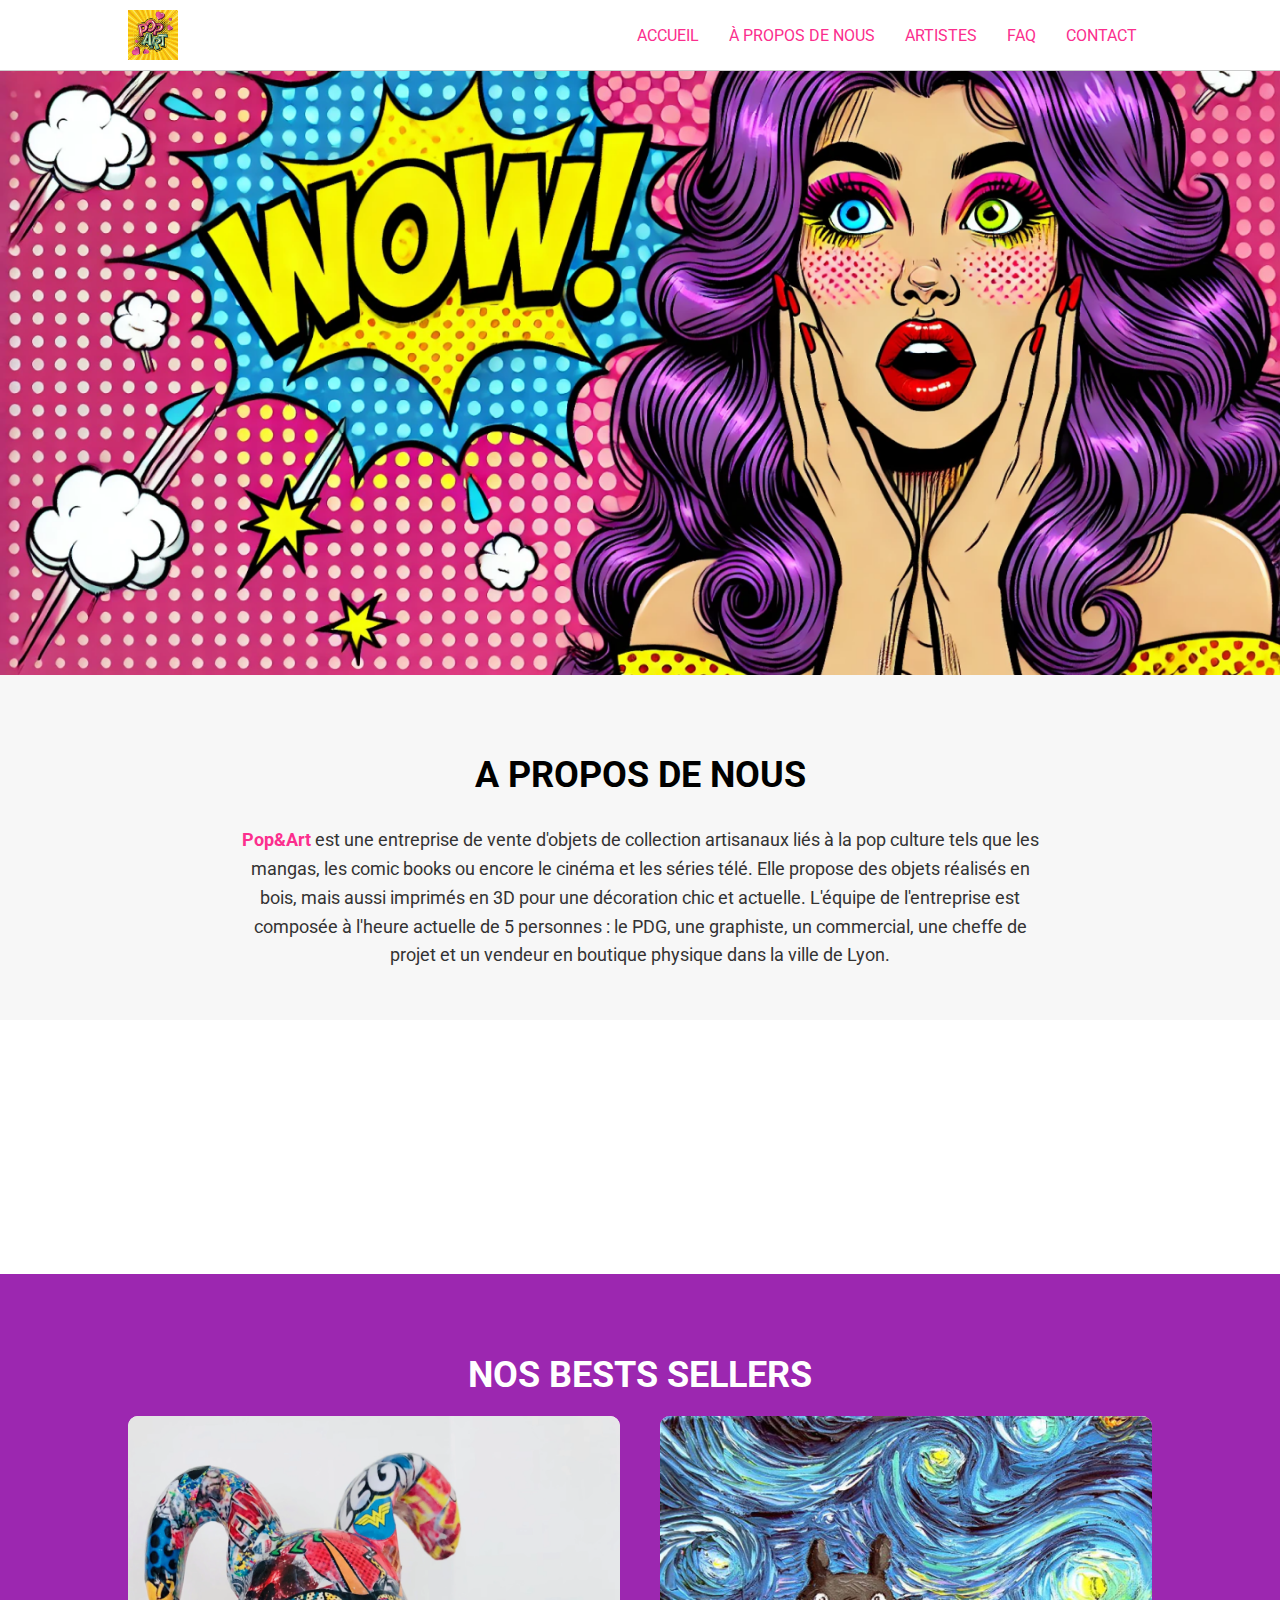
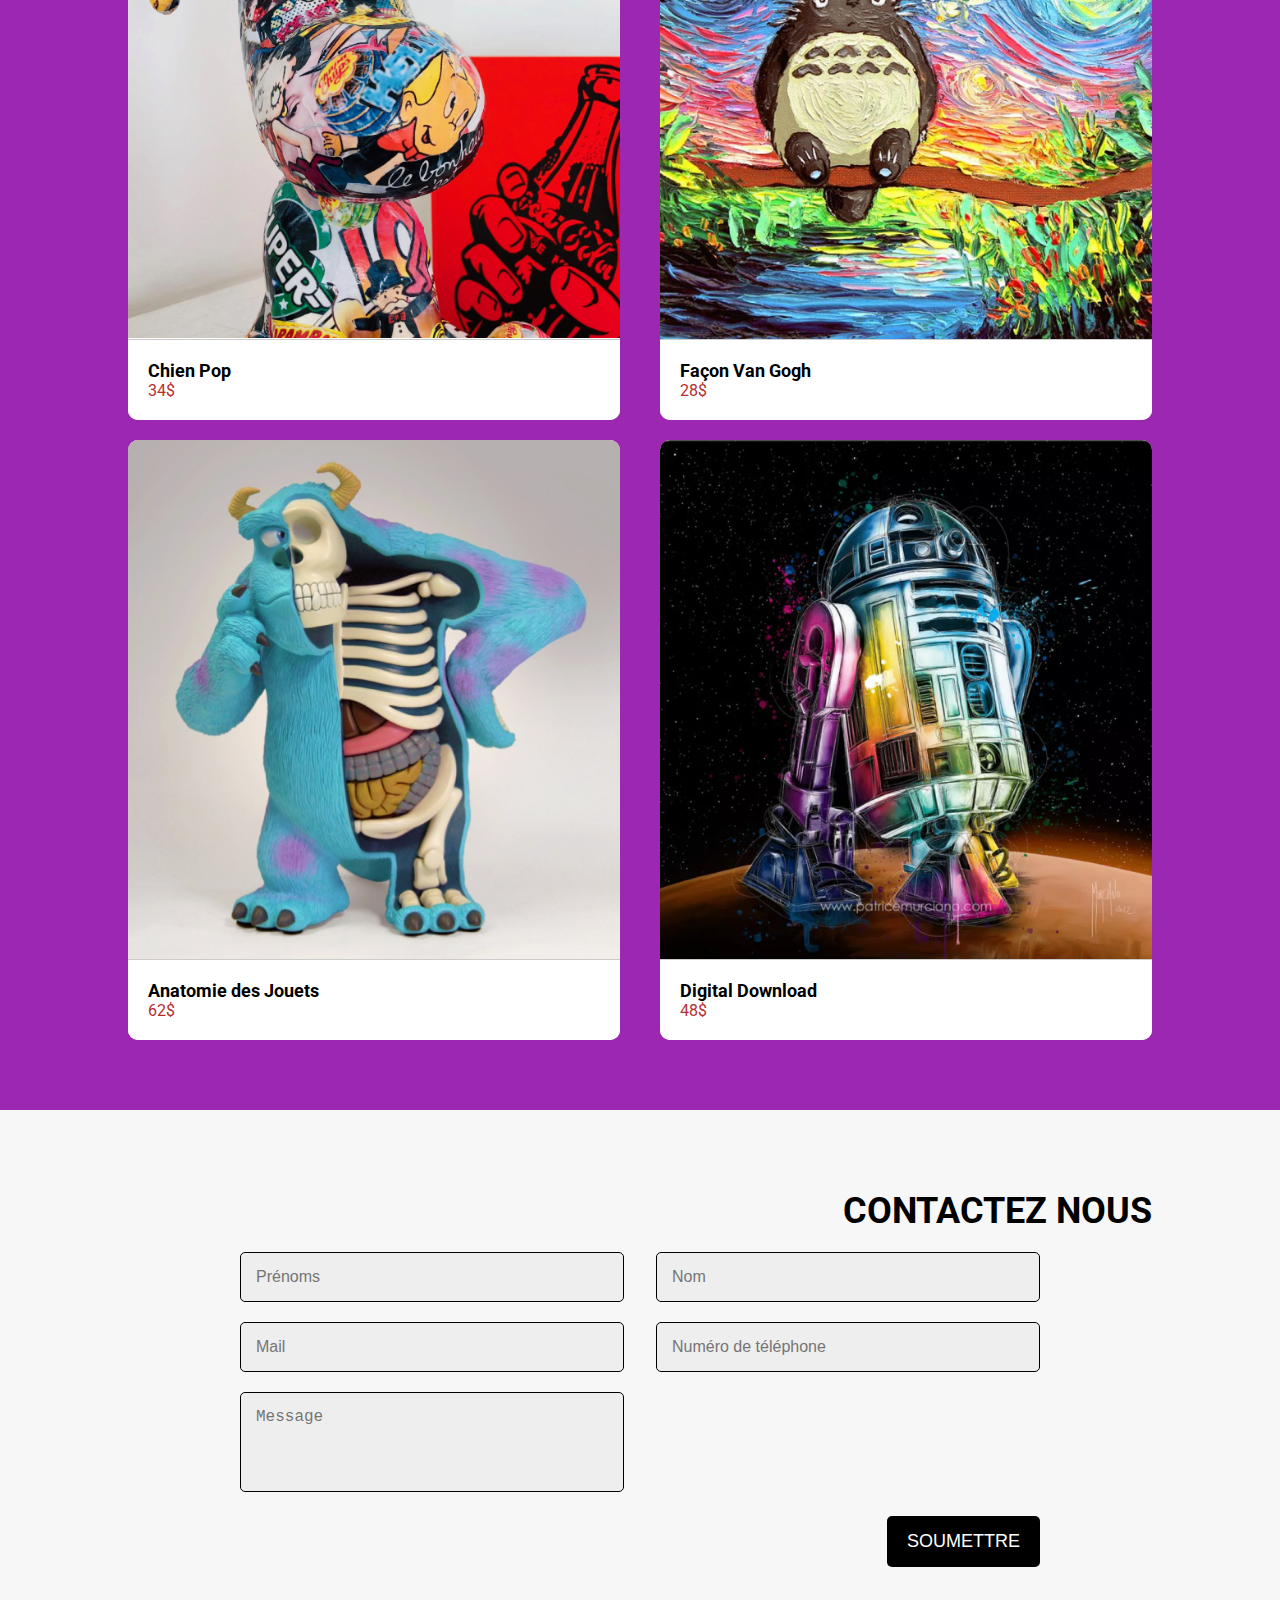
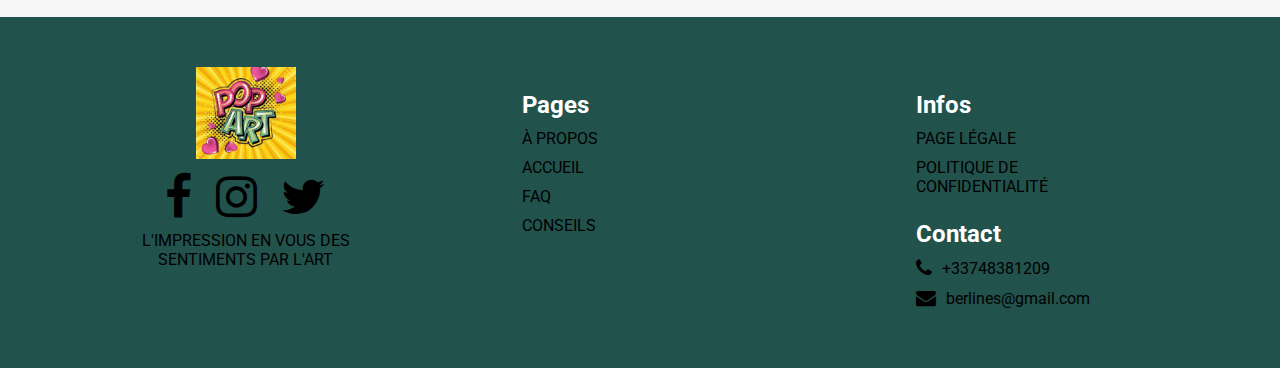
==== index.html @ 2b0f6c6a "Update index.html" ====
<!DOCTYPE html>
<html lang="en">
<head>
    <meta charset="UTF-8">
    <meta name="viewport" content="width=device-width, initial-scale=1.0">
    <title>Pop&Art</title>
    <link rel="stylesheet" href="styles.css">
    <link rel="stylesheet" href="https://cdnjs.cloudflare.com/ajax/libs/font-awesome/4.7.0/css/font-awesome.min.css">
    <link href="https://fonts.googleapis.com/css2?family=Roboto:wght@400;700&display=swap" rel="stylesheet">
</head>
<body>
<!-- Top Header -->
<header class="top-header">
    <div class="container header-container">
        <img src="img/logo.png" alt="Pop&Art Logo" class="logo">
        <nav class="main-menu">
            <ul>
    <li><a href="a-propos.html" target="_blank">ACCUEIL</a></li>
    <li><a href="index.html" target="_blank">À PROPOS DE NOUS </a></li>
    <li><a href="faq.html" target="_blank">ARTISTES </a></li>
    <li><a href="conseils.html" target="_blank">FAQ </a>
    <li><a href="contact.html" class="btn-contact">CONTACT</a></li>
            </ul>
        </nav>
    </div>
</header>

<!-- Main Banner -->
<section class="main-banner">
    <img src="img/banner.png" alt="Main Banner">
</section>

<!-- About Us -->
<section class="about-us">
    <div class="container">
        <h2>A PROPOS DE NOUS</h2>
        <p><span class="logo-title"><strong>Pop&Art</strong></span> est une entreprise de vente d'objets de collection artisanaux liés à la pop culture tels que les mangas, les comic books ou encore le cinéma et les séries télé. Elle propose des objets réalisés en bois, mais aussi imprimés en 3D pour une décoration chic et actuelle. L'équipe de l'entreprise est composée à l'heure actuelle de 5 personnes : le PDG, une graphiste, un commercial, une cheffe de projet et un vendeur en boutique physique dans la ville de Lyon.</p>
    </div>
</section>

<!-- Video Section -->
<section class="video-section">
    <div class="container">
        <video src="img/video.mp4" autoplay muted loop></video>
    </div>
</section>

<!-- Best Sellers -->
<section class="best-sellers">
    <div class="container">
        <h2>NOS BESTS SELLERS</h2>
        <div class="product-grid">
            <div class="product-card">
                <img src="img/chien-pop.png" alt="Chien Pop">
                <div class="product-info">
                    <h3>Chien Pop</h3>
                    <p>34$</p>
                </div>
            </div>
            <div class="product-card">
                <img src="img/facon-van-gogh.png" alt="Façon Van Gogh">
                <div class="product-info">
                    <h3>Façon Van Gogh</h3>
                    <p>28$</p>
                </div>
            </div>
            <div class="product-card">
                <img src="img/anatomie-des-jouets.png" alt="Anatomie des Jouets">
                <div class="product-info">
                    <h3>Anatomie des Jouets</h3>
                    <p>62$</p>
                </div>
            </div>
            <div class="product-card">
                <img src="img/digital-download.png" alt="Digital Download">
                <div class="product-info">
                    <h3>Digital Download</h3>
                    <p>48$</p>
                </div>
            </div>
        </div>
    </div>
</section>

<!-- Contact Us -->
<section class="contact-us">
    <div class="container">
        <h2>CONTACTEZ NOUS</h2>

        <form onsubmit="onSubmit(event)">
            <div id="success-message" class="alert-success" style="display: none">
                Merci de nous avoir contacté.
            </div>

            <div class="form-row">
                <div class="form-group">
                    <input type="text" id="prenom" name="prenom" placeholder="Prénoms" required>
                </div>
                <div class="form-group">
                    <input type="text" id="nom" name="nom" placeholder="Nom" required>
                </div>
            </div>
            <div class="form-row">
                <div class="form-group">
                    <input type="email" id="mail" name="mail" placeholder="Mail" required>
                </div>
                <div class="form-group">
                    <input type="text" id="numero" name="numero" placeholder="Numéro de téléphone" required>
                </div>
            </div>
            <div class="form-group">
                <textarea id="message" name="message" rows="5" placeholder="Message" required></textarea>
            </div>
            <button type="submit" class="submit-btn">SOUMETTRE</button>
        </form>
    </div>
</section>

<!-- Footer -->
<footer>
    <div class="container footer-container">
        <div class="footer-section footer-center">
            <img src="img/footer-logo.png" alt="Pop&Art Logo" class="footer-logo">
            <div class="social-media">
                <a href="#"><i class="fa fa-facebook fa-3x"></i></a>
                <a href="#"><i class="fa fa-instagram fa-3x"></i></a>
                <a href="#"><i class="fa fa-twitter fa-3x"></i></a>
            </div>
            <p>L'IMPRESSION EN VOUS DES SENTIMENTS PAR L'ART</p>
        </div>
        <div class="footer-section">
            <h3>Pages</h3>
            <ul>
    <li><a href="a-propos.html" target="_blank">À PROPOS</a></li>
    <li><a href="index.html" target="_blank">ACCUEIL</a></li>
    <li><a href="faq.html" target="_blank">FAQ</a></li>
    <li><a href="conseils.html" target="_blank">CONSEILS</a></li>
           </div>
       <div class="footer-section">
    <h3>Infos</h3>
    <ul>
        <li><a href="page-legale.html" target="_blank">PAGE LÉGALE</a></li>
        <li><a href="politique-confidentialite.html" target="_blank">POLITIQUE DE CONFIDENTIALITÉ</a></li>
    </ul>
        <div class="footer-section">
            <h3>Contact</h3>
            <ul>
                <li><a href="tel:+33748381209"><i class="fa fa-phone"></i> +33748381209</a></li>
                <li><a href="mailto:berlines@gmail.com"><i class="fa fa-envelope"></i> berlines@gmail.com</a></li>
            </ul>
        </div>
    </div>
</footer>
</body>

<script>
    function onSubmit(event) {
        event.preventDefault();
        document.getElementById('success-message').style.display = 'block';
        event.target.reset();
    }
</script>
</html>
---- styles.css ----
/* styles.css */

body {
    font-family: 'Roboto', sans-serif;
    margin: 0;
    padding: 0;
    box-sizing: border-box;
}

.container {
    width: 80%;
    margin: 0 auto;
}

.top-header {
    background-color: #fff;
    padding: 10px 0;
    border-bottom: 1px solid #ccc;
}

.header-container {
    display: flex;
    justify-content: space-between;
    align-items: center;
}

.top-header .logo {
    max-height: 50px;
}

.main-menu ul {
    list-style: none;
    margin: 0;
    padding: 0;
    display: flex;
}

.main-menu ul li {
    margin: 0 15px;
}

.main-menu ul li a {
    text-decoration: none;
    color: #FB2E8D; /* Default text color */
    transition: color 0.3s ease;
}

.main-menu ul li a:hover,
.main-menu ul li a:active,
.main-menu ul li a.contact-btn {
    color: #d3a4f6; /* Hover and active state */
}

.contact-btn {
    background-color: #d3a4f6;
    padding: 5px 10px;
    border-radius: 5px;
    color: #fff !important; /* Ensuring the text color in contact button is also correct */
}

.main-banner img {
    width: 100%;
    display: block;
}

.about-us {
    text-align: center;
    padding: 50px 0;
    background-color: #f7f7f7;
}

.about-us .logo-title {
    color: #FC2F8E;
}

.about-us h2 {
    font-size: 36px;
    color: black;
}

.about-us p {
    font-size: 18px;
    color: #333;
    max-width: 800px;
    margin: 20px auto 0;
    line-height: 1.6;
}

.video-section {
    text-align: center;
    padding: 50px 0;
    background-color: #fff;
}

.video-section video {
    width: 100%;
    max-width: 800px;
    height: auto;
    border: none;
}

.best-sellers {
    background-color: #9c27b0;
    color: #fff;
    padding: 50px 0;
}

.best-sellers h2 {
    text-align: center;
    font-size: 36px;
    margin-bottom: 20px;
}

.product-grid {
    display: flex;
    flex-wrap: wrap;
    justify-content: space-between;
}

.product-card {
    background-color: #fff;
    color: #333;
    width: 48%;
    margin-bottom: 20px;
    border-radius: 10px;
    overflow: hidden;
    text-align: left;
    display: flex;
    flex-direction: column;
    justify-content: space-between;
}

.product-card img {
    width: 100%;
    height: auto;
}

.product-info {
    background-color: #fff;
    padding: 20px;
    border-top: 1px solid #ccc;
}

.product-info h3 {
    font-size: 18px;
    color: #000;
    margin: 0;
}

.product-info p {
    font-size: 16px;
    color: #B62D2D;
    margin: 0;
}

.contact-us {
    text-align: right;
    padding: 50px 0;
    background-color: #f7f7f7;
}

.contact-us h2 {
    font-size: 36px;
    margin-bottom: 20px;
}

.contact-us form {
    max-width: 800px;
    margin: 0 auto;
}

.form-row {
    display: flex;
    justify-content: space-between;
}

.form-group {
    margin-bottom: 20px;
    width: 48%;
}

.form-group input,
.form-group textarea {
    width: 100%;
    padding: 15px;
    font-size: 16px;
    border: 1px solid #000;
    background-color: #eee;
    border-radius: 5px;
    box-sizing: border-box;
}

textarea {
    resize: none;
    height: 100px; /* Adjust height as needed */
}

button[type="submit"] {
    background-color: #000;
    color: #fff;
    padding: 15px 20px;
    border: none;
    border-radius: 5px;
    font-size: 18px;
    cursor: pointer;
    text-transform: uppercase;
}

footer {
    background-color: #22524C;
    color: #fff;
    padding: 50px 0;
    text-align: center;
}

.footer-container {
    display: flex;
    justify-content: space-between;
    align-items: flex-start;
}

.footer-section {
    width: 23%;
    text-align: left;
}

.footer-center {
    text-align: center;
}

.footer-logo {
    width: 100px;
    margin-bottom: 10px;
}

.social-media {
    margin-bottom: 10px;
}

.social-media a {
    margin: 0 10px;
    display: inline-block;
    color: black;
}

.footer-section h3 {
    font-size: 24px;
    margin-bottom: 10px;
}

.footer-section ul {
    list-style: none;
    padding: 0;
    margin: 0;
}

.footer-section ul li {
    margin: 10px 0;
}

.footer-section ul li a {
    color: black;
    text-decoration: none;
    display: flex;
    align-items: center;
}

.footer-section ul li a i {
    margin-right: 10px;
    font-size: 20px;
}

.footer-section p {
    color: black;
    margin-top: 10px;
}

/* Success Message Styles */
.alert-success {
    color: #155724;
    background-color: #d4edda;
    border-color: #c3e6cb;
    padding: 10px 20px;
    margin-bottom: 20px;
    border: 1px solid transparent;
    border-radius: 4px;
    text-align: center;
}

/* Media Queries for Responsiveness */
@media (max-width: 768px) {
    .header-container, .footer-container {
        flex-direction: column;
        align-items: center;
    }

    .main-menu ul {
        flex-direction: column;
        align-items: center;
    }

    .main-menu ul li {
        margin: 10px 0;
    }

    .product-grid {
        flex-direction: column;
        align-items: center;
    }

    .product-card {
        width: 90%;
    }

    .form-row {
        flex-direction: column;
    }

    .form-group {
        width: 100%;
    }

    .footer-section {
        width: 90%;
        margin-bottom: 20px;
    }
}
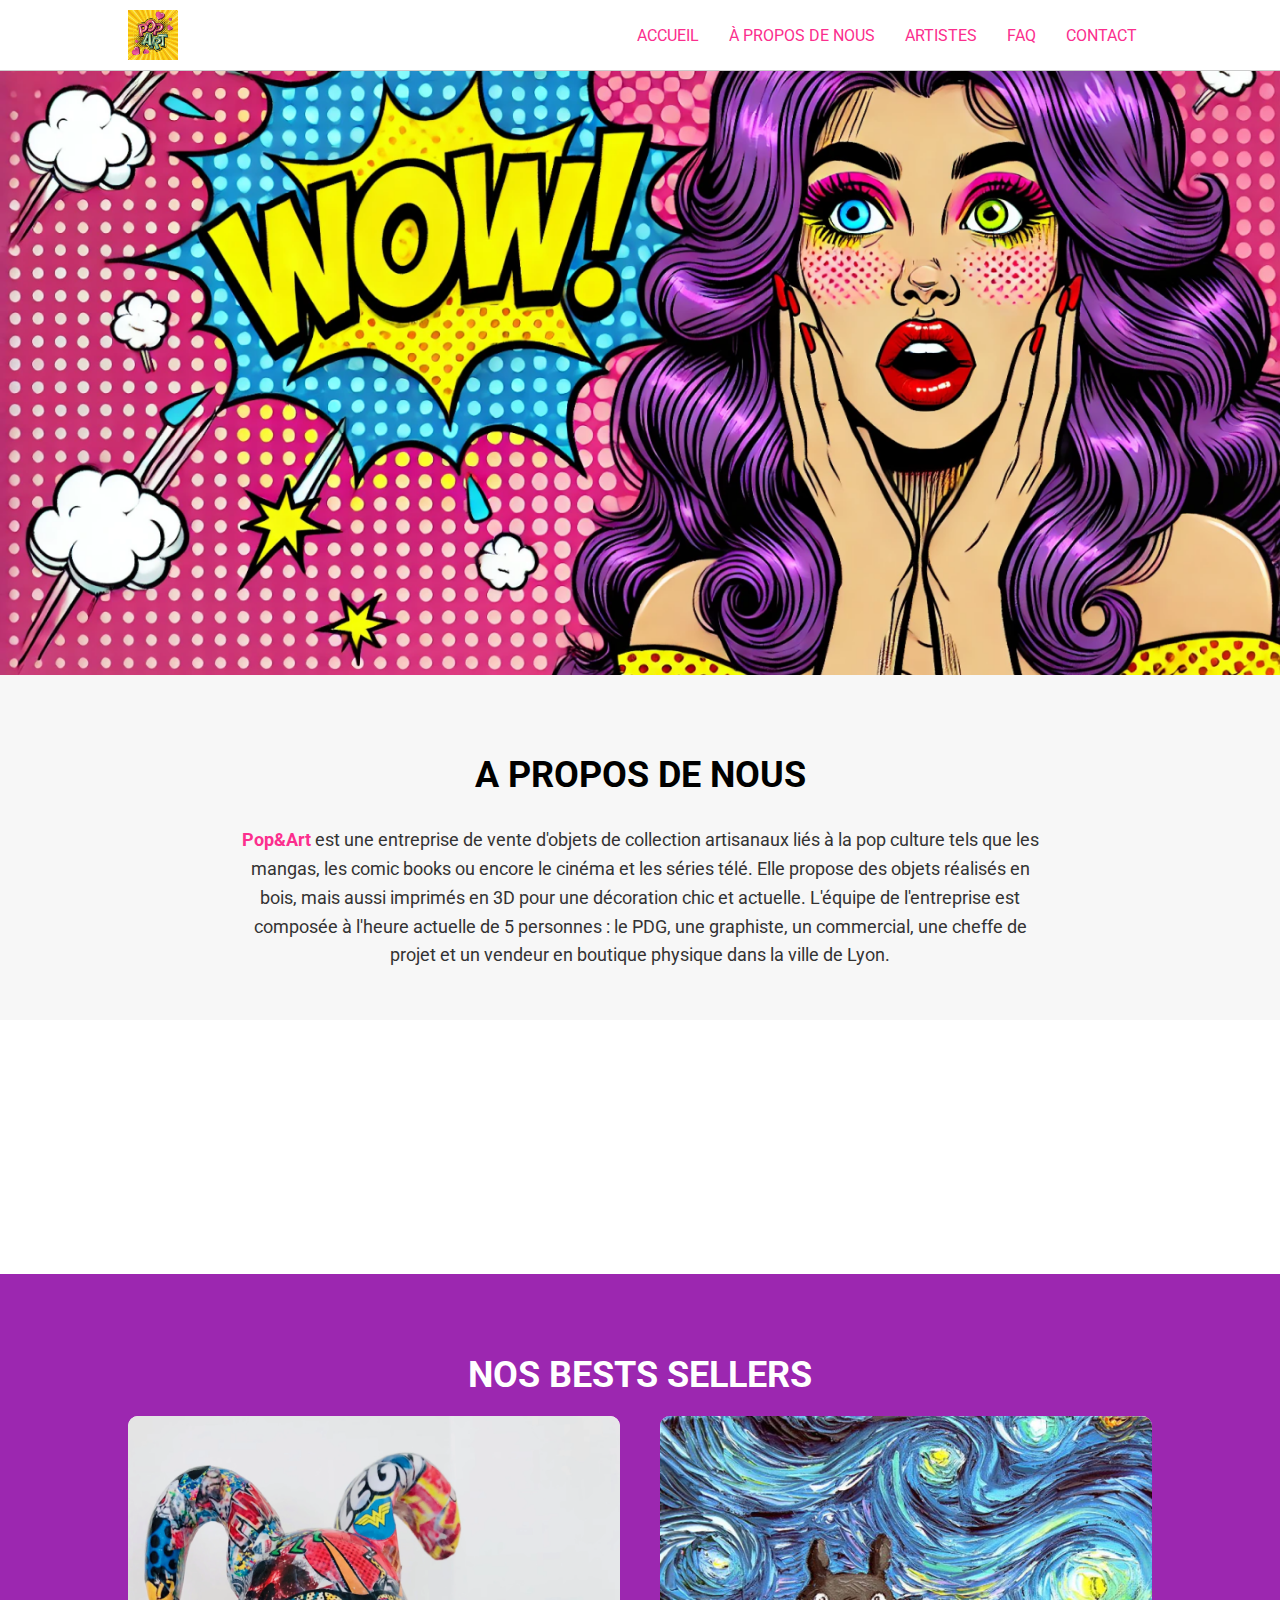
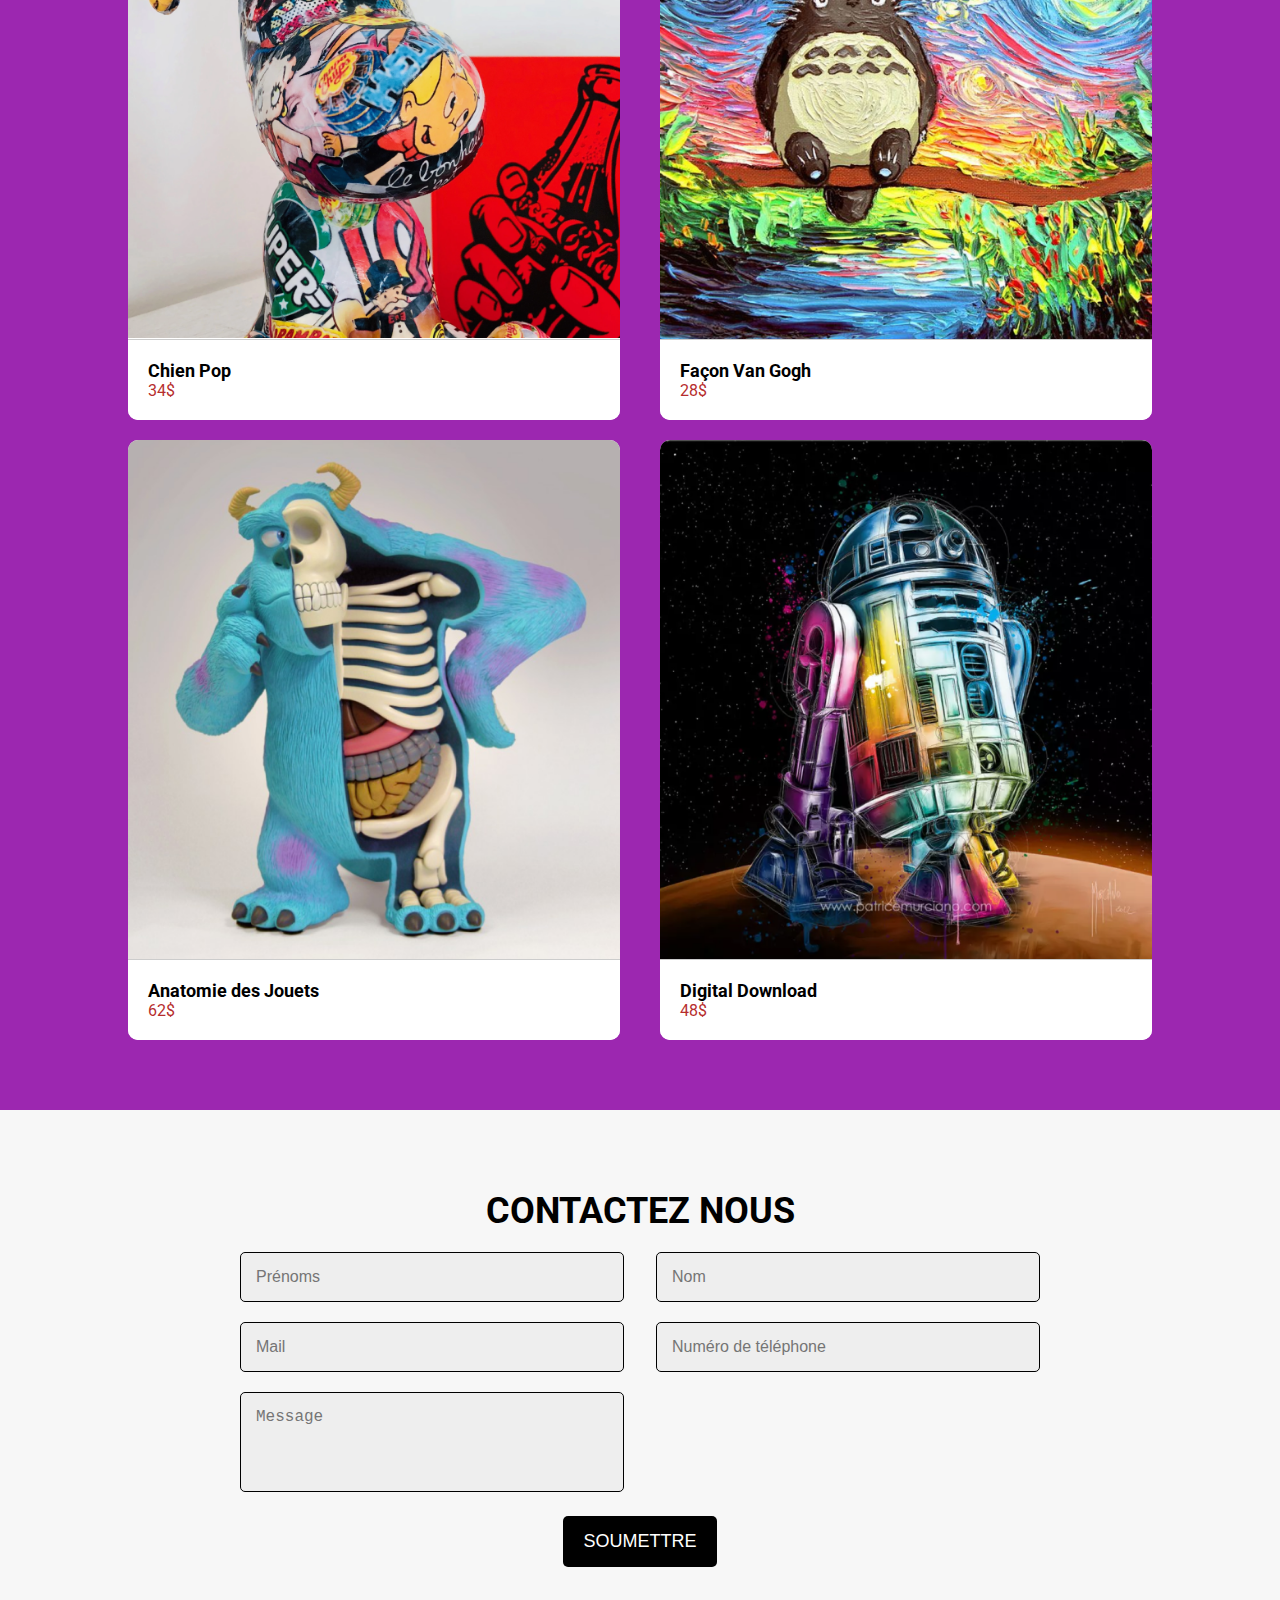
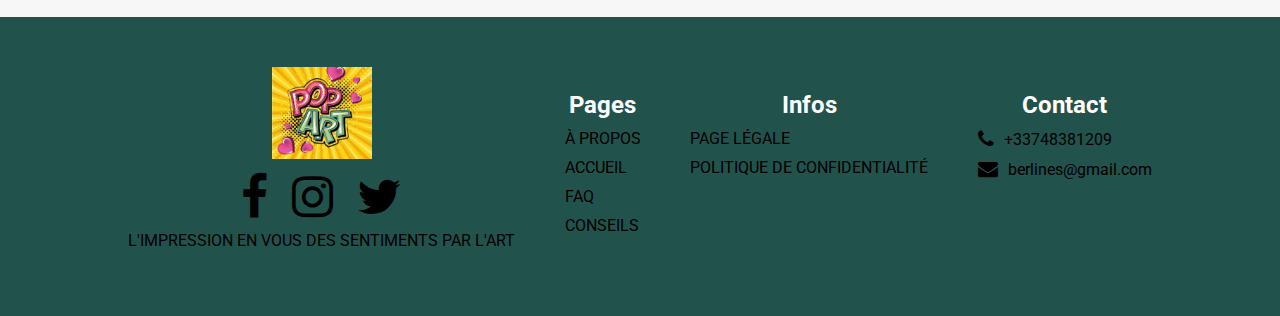
==== commit 022c617b: "Update index.html" ====
--- a/index.html
+++ b/index.html
@@ -142,6 +142,7 @@
         <li><a href="page-legale.html" target="_blank">PAGE LÉGALE</a></li>
         <li><a href="politique-confidentialite.html" target="_blank">POLITIQUE DE CONFIDENTIALITÉ</a></li>
     </ul>
+         </div>   
         <div class="footer-section">
             <h3>Contact</h3>
             <ul>
--- a/styles.css
+++ b/styles.css
@@ -154,7 +154,7 @@
 }
 
 .contact-us {
-    text-align: right;
+    text-align: center;
     padding: 50px 0;
     background-color: #f7f7f7;
 }
@@ -220,7 +220,7 @@
 }
 
 .footer-section {
-    width: 23%;
+    width: 30%
     text-align: left;
 }
 
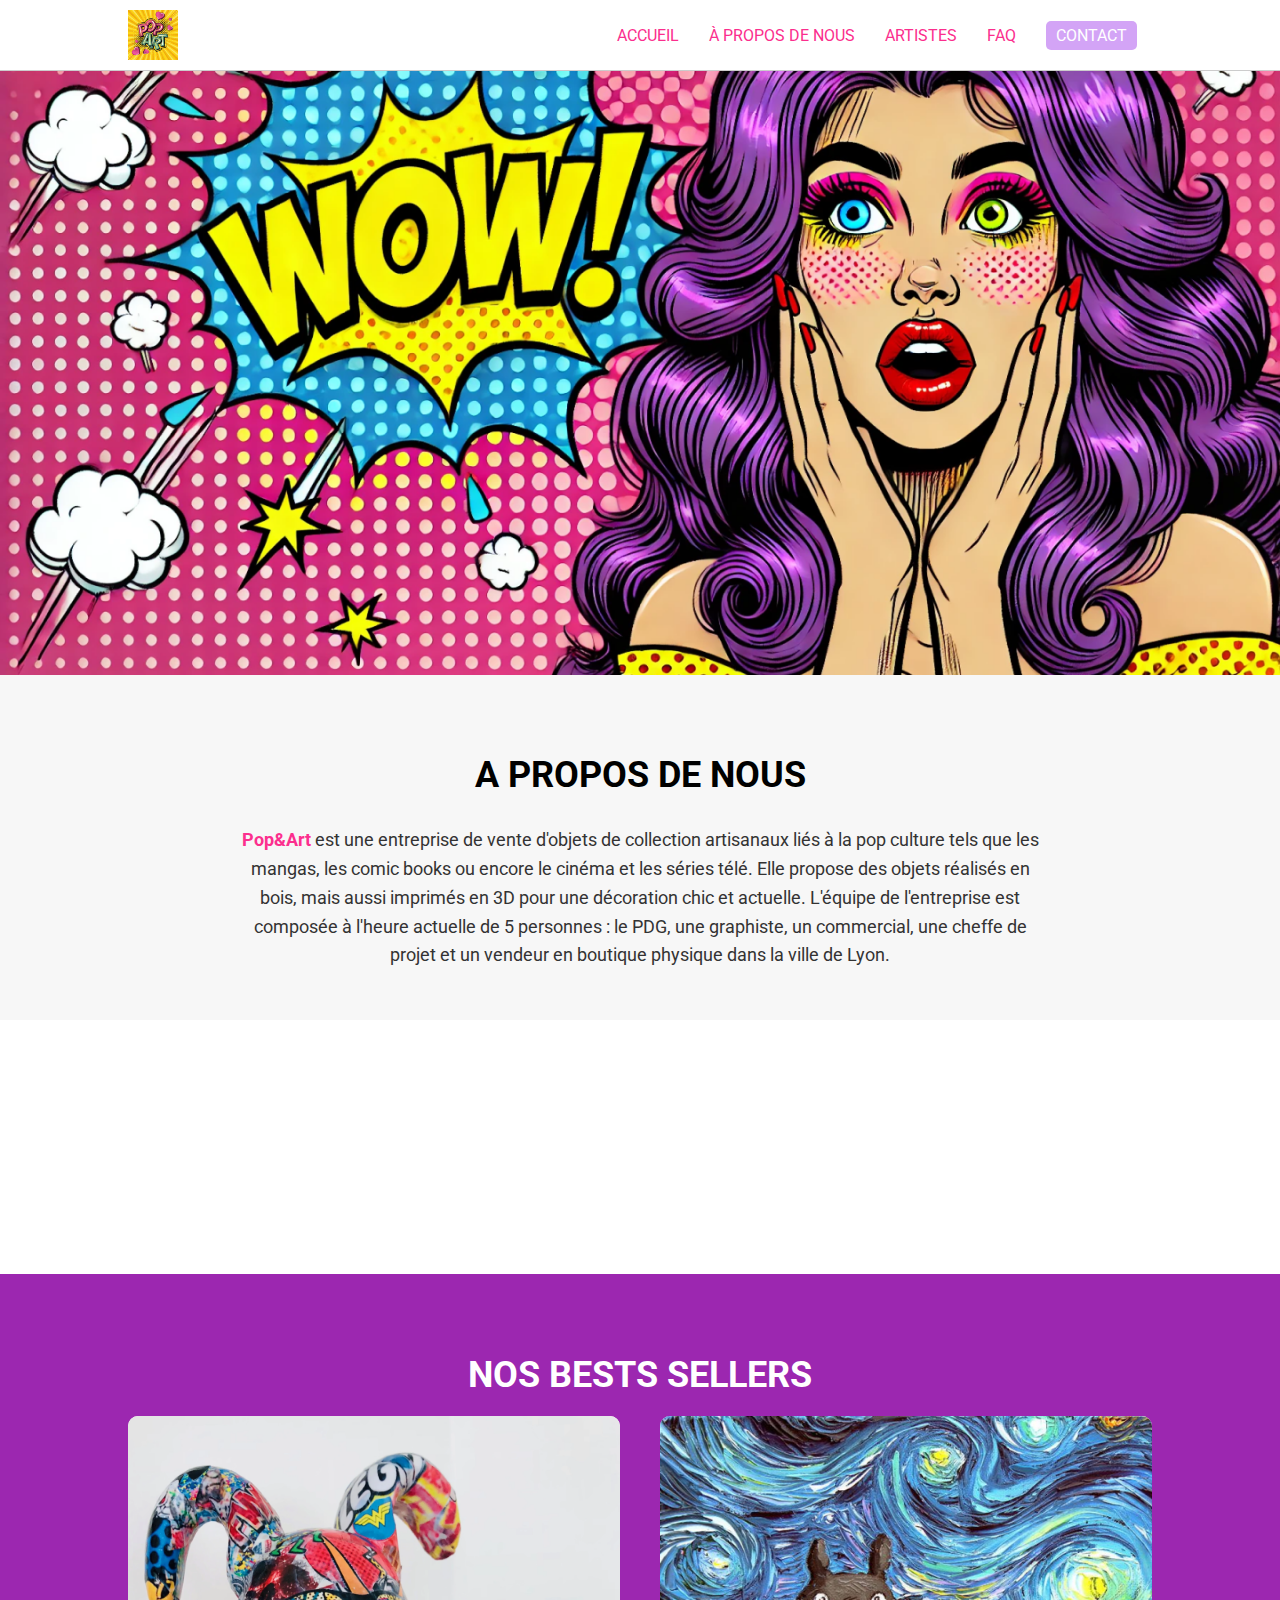
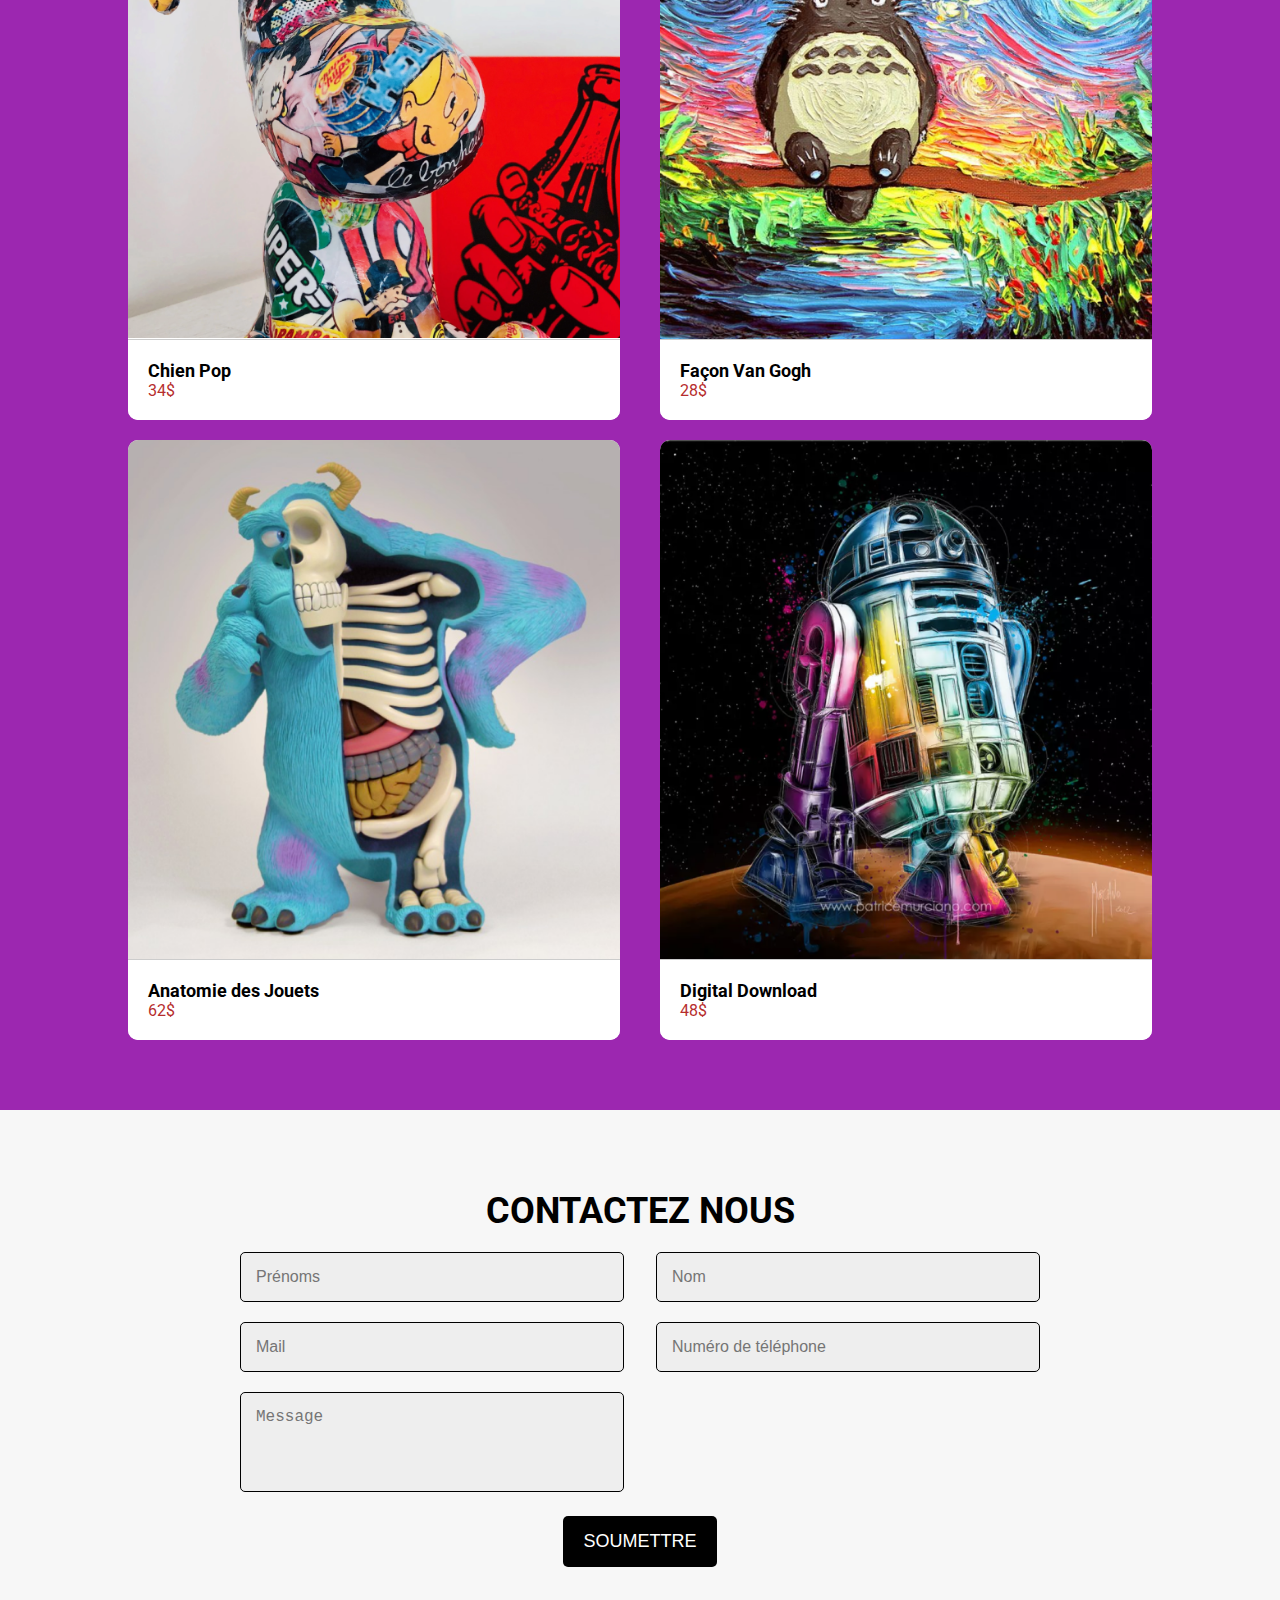
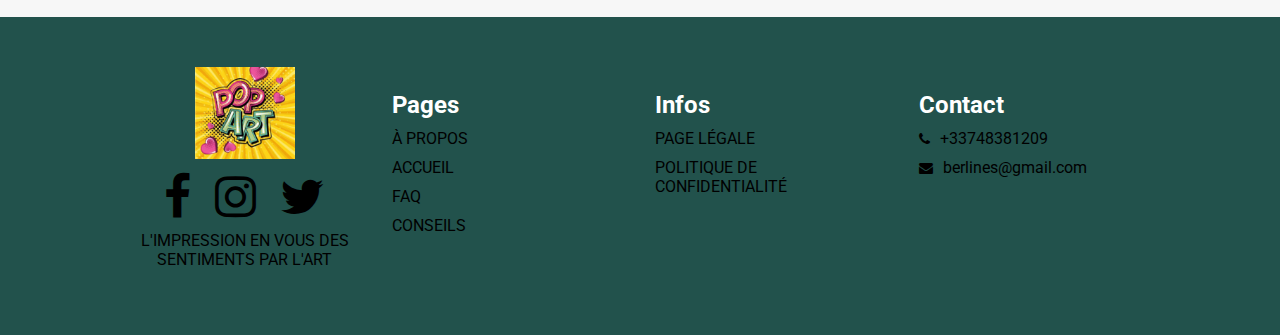
==== commit 5db8c914: "Update index.html" ====
--- a/index.html
+++ b/index.html
@@ -15,7 +15,7 @@
         <img src="img/logo.png" alt="Pop&Art Logo" class="logo">
         <nav class="main-menu">
             <ul>
-    <li><a href="a-propos.html" target="_blank">ACCUEIL</a></li>
+    <li><a href="#a-propos" target="_blank">ACCUEIL</a></li>
     <li><a href="index.html" target="_blank">À PROPOS DE NOUS </a></li>
     <li><a href="faq.html" target="_blank">ARTISTES </a></li>
     <li><a href="conseils.html" target="_blank">FAQ </a>
@@ -31,7 +31,7 @@
 </section>
 
 <!-- About Us -->
-<section class="about-us">
+<section id="a propos" class="about-us">
     <div class="container">
         <h2>A PROPOS DE NOUS</h2>
         <p><span class="logo-title"><strong>Pop&Art</strong></span> est une entreprise de vente d'objets de collection artisanaux liés à la pop culture tels que les mangas, les comic books ou encore le cinéma et les séries télé. Elle propose des objets réalisés en bois, mais aussi imprimés en 3D pour une décoration chic et actuelle. L'équipe de l'entreprise est composée à l'heure actuelle de 5 personnes : le PDG, une graphiste, un commercial, une cheffe de projet et un vendeur en boutique physique dans la ville de Lyon.</p>
--- a/styles.css
+++ b/styles.css
@@ -51,7 +51,7 @@
     color: #d3a4f6; /* Hover and active state */
 }
 
-.contact-btn {
+.btn-contact {
     background-color: #d3a4f6;
     padding: 5px 10px;
     border-radius: 5px;
@@ -217,10 +217,11 @@
     display: flex;
     justify-content: space-between;
     align-items: flex-start;
+    gap:30px;
 }
 
 .footer-section {
-    width: 30%
+   flex:1;
     text-align: left;
 }
 
@@ -235,17 +236,20 @@
 
 .social-media {
     margin-bottom: 10px;
+
 }
 
 .social-media a {
     margin: 0 10px;
     display: inline-block;
     color: black;
+   
 }
 
 .footer-section h3 {
     font-size: 24px;
     margin-bottom: 10px;
+    text-align:left;
 }
 
 .footer-section ul {
@@ -267,7 +271,7 @@
 
 .footer-section ul li a i {
     margin-right: 10px;
-    font-size: 20px;
+    font-size: 14px;
 }
 
 .footer-section p {
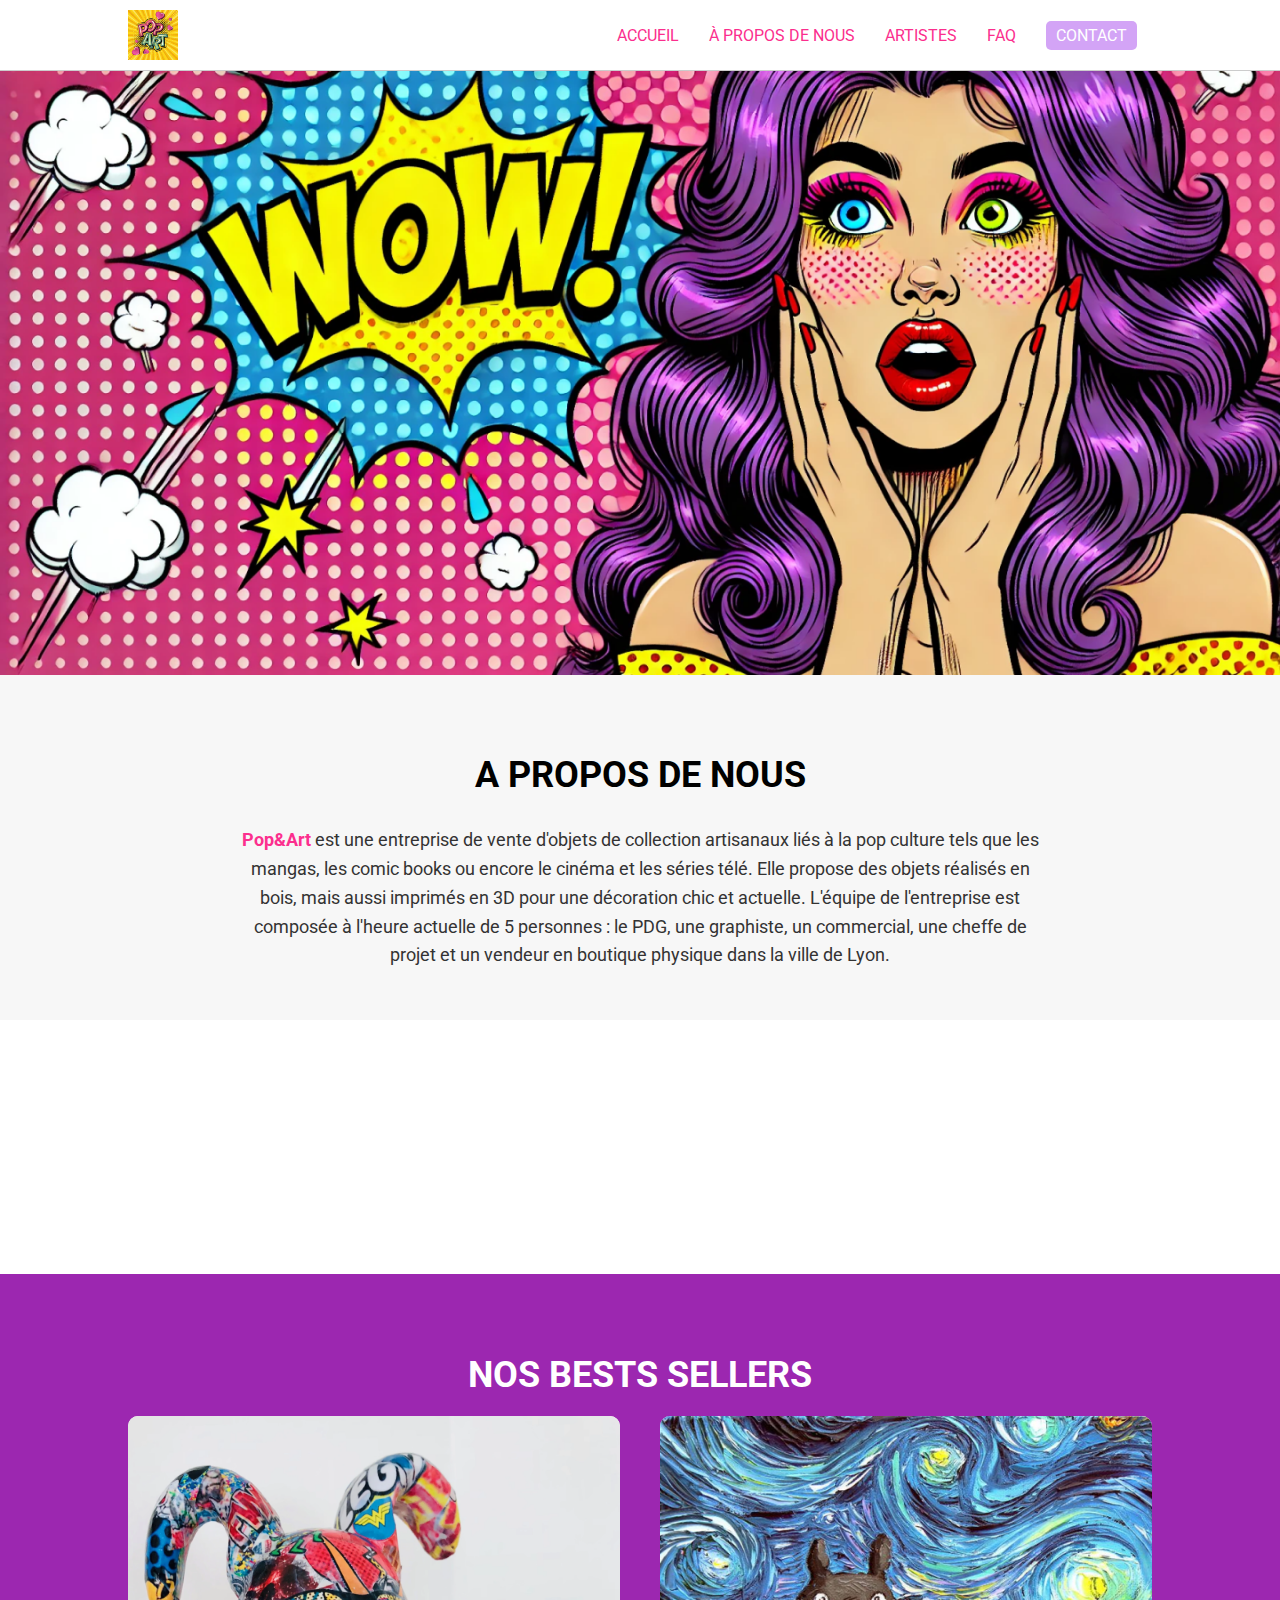
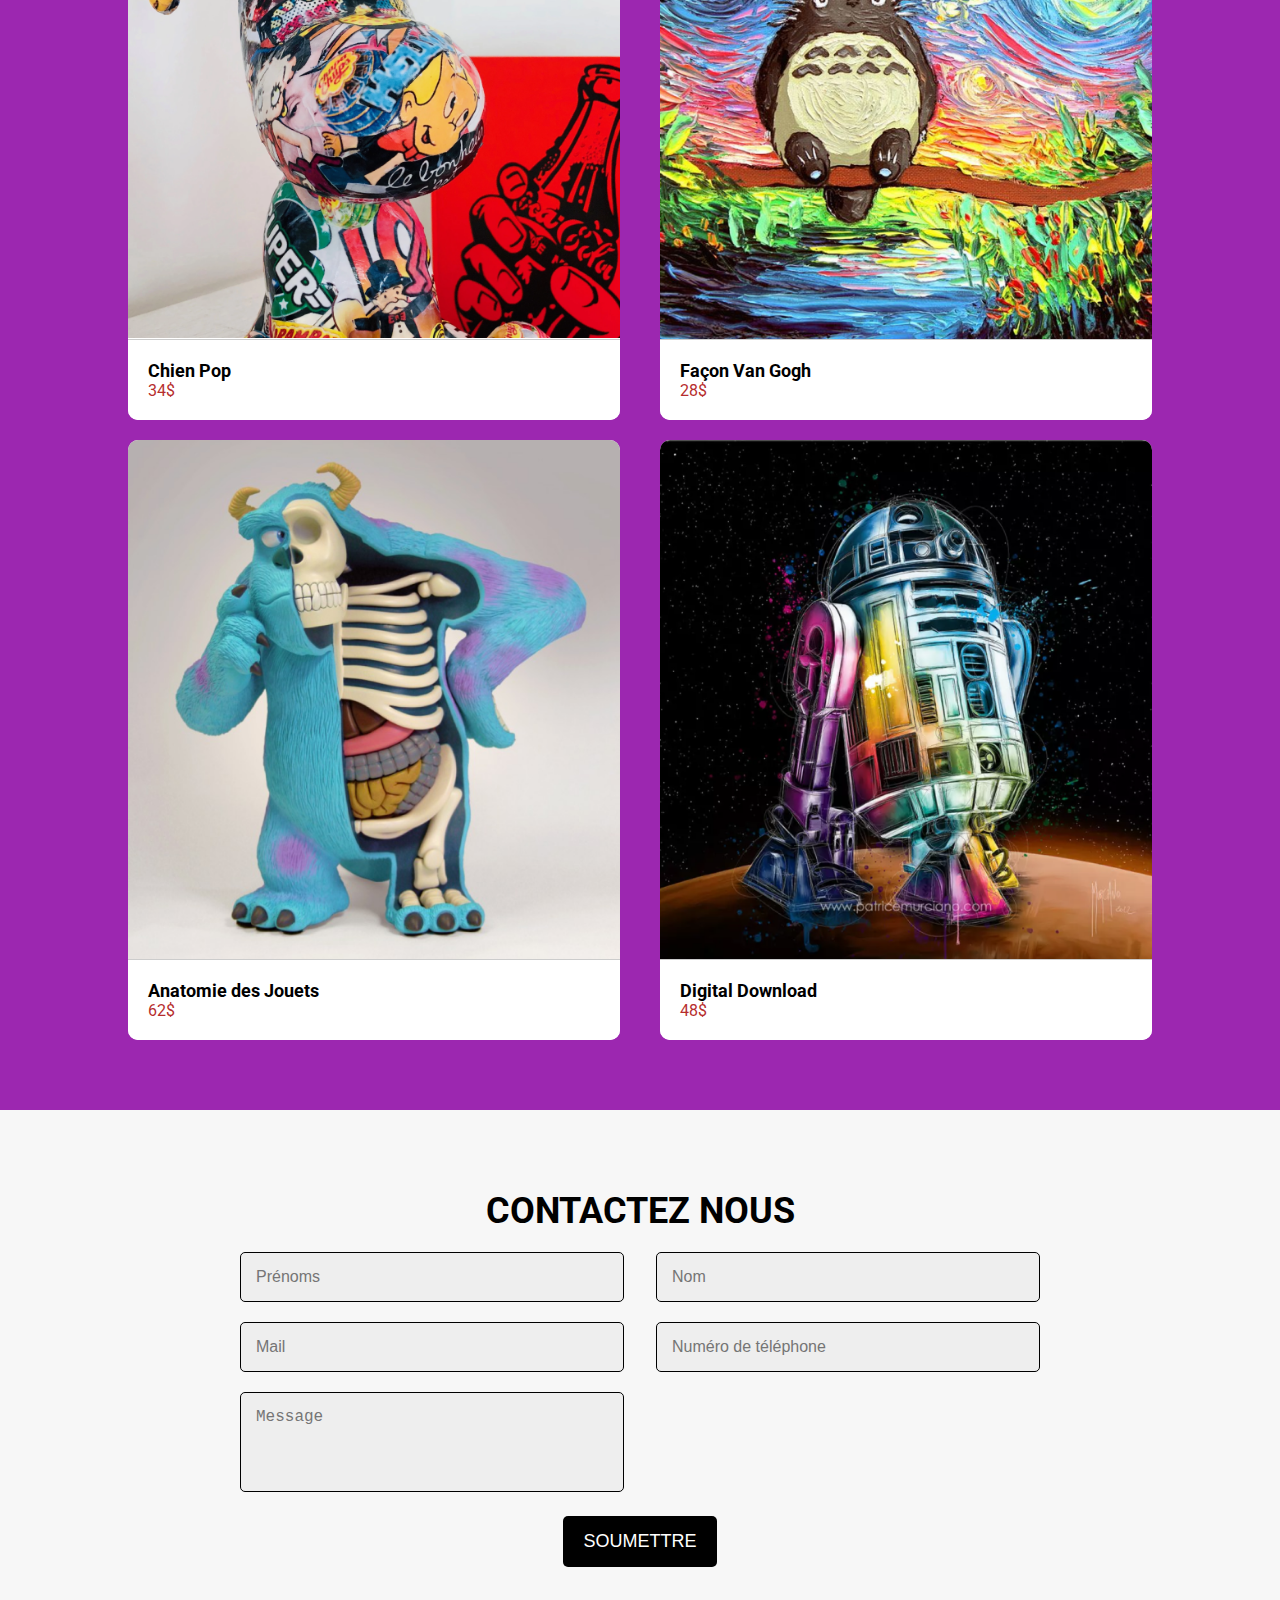
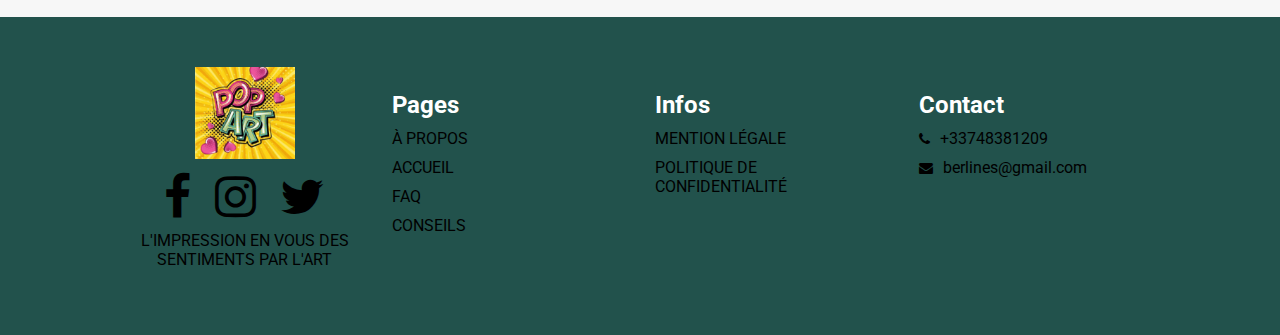
==== commit 666edfef: "Update index.html" ====
--- a/index.html
+++ b/index.html
@@ -15,11 +15,11 @@
         <img src="img/logo.png" alt="Pop&Art Logo" class="logo">
         <nav class="main-menu">
             <ul>
-    <li><a href="#a-propos" target="_blank">ACCUEIL</a></li>
-    <li><a href="index.html" target="_blank">À PROPOS DE NOUS </a></li>
-    <li><a href="faq.html" target="_blank">ARTISTES </a></li>
-    <li><a href="conseils.html" target="_blank">FAQ </a>
-    <li><a href="contact.html" class="btn-contact">CONTACT</a></li>
+    <li><a href="#" target="_blank">ACCUEIL</a></li>
+    <li><a href="#apropos" target="_blank">À PROPOS DE NOUS </a></li>
+    <li><a href="#faq" target="_blank">ARTISTES </a></li>
+    <li><a href="#conseils" target="_blank">FAQ </a>
+    <li><a href="#contact" class="btn-contact">CONTACT</a></li>
             </ul>
         </nav>
     </div>
@@ -31,7 +31,7 @@
 </section>
 
 <!-- About Us -->
-<section id="a propos" class="about-us">
+<section id="apropos" class="about-us">
     <div class="container">
         <h2>A PROPOS DE NOUS</h2>
         <p><span class="logo-title"><strong>Pop&Art</strong></span> est une entreprise de vente d'objets de collection artisanaux liés à la pop culture tels que les mangas, les comic books ou encore le cinéma et les séries télé. Elle propose des objets réalisés en bois, mais aussi imprimés en 3D pour une décoration chic et actuelle. L'équipe de l'entreprise est composée à l'heure actuelle de 5 personnes : le PDG, une graphiste, un commercial, une cheffe de projet et un vendeur en boutique physique dans la ville de Lyon.</p>
@@ -46,7 +46,7 @@
 </section>
 
 <!-- Best Sellers -->
-<section class="best-sellers">
+<section id="faq"class="best-sellers">
     <div class="container">
         <h2>NOS BESTS SELLERS</h2>
         <div class="product-grid">
@@ -83,7 +83,7 @@
 </section>
 
 <!-- Contact Us -->
-<section class="contact-us">
+<section id="contact"class="contact-us">
     <div class="container">
         <h2>CONTACTEZ NOUS</h2>
 
@@ -139,7 +139,7 @@
        <div class="footer-section">
     <h3>Infos</h3>
     <ul>
-        <li><a href="page-legale.html" target="_blank">PAGE LÉGALE</a></li>
+        <li><a href="page-legale.html" target="_blank">MENTION LÉGALE</a></li>
         <li><a href="politique-confidentialite.html" target="_blank">POLITIQUE DE CONFIDENTIALITÉ</a></li>
     </ul>
          </div>   
